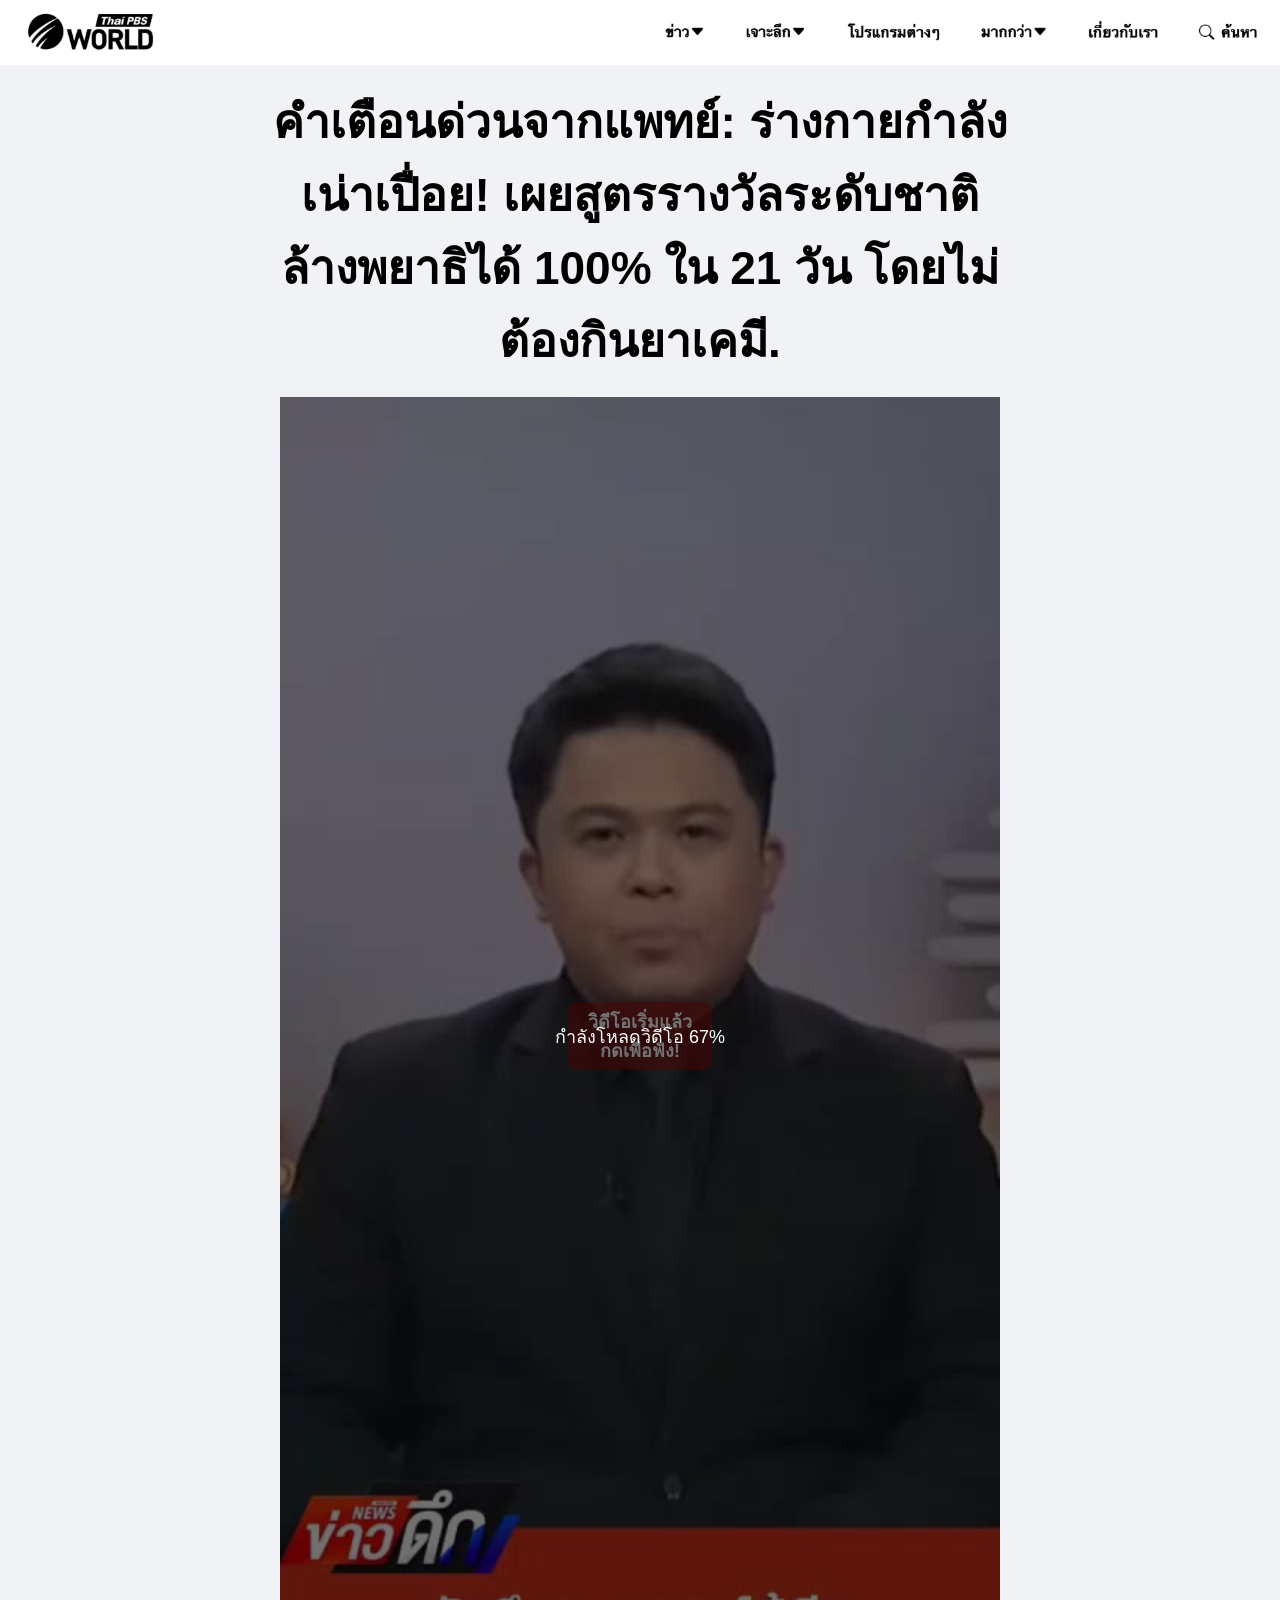
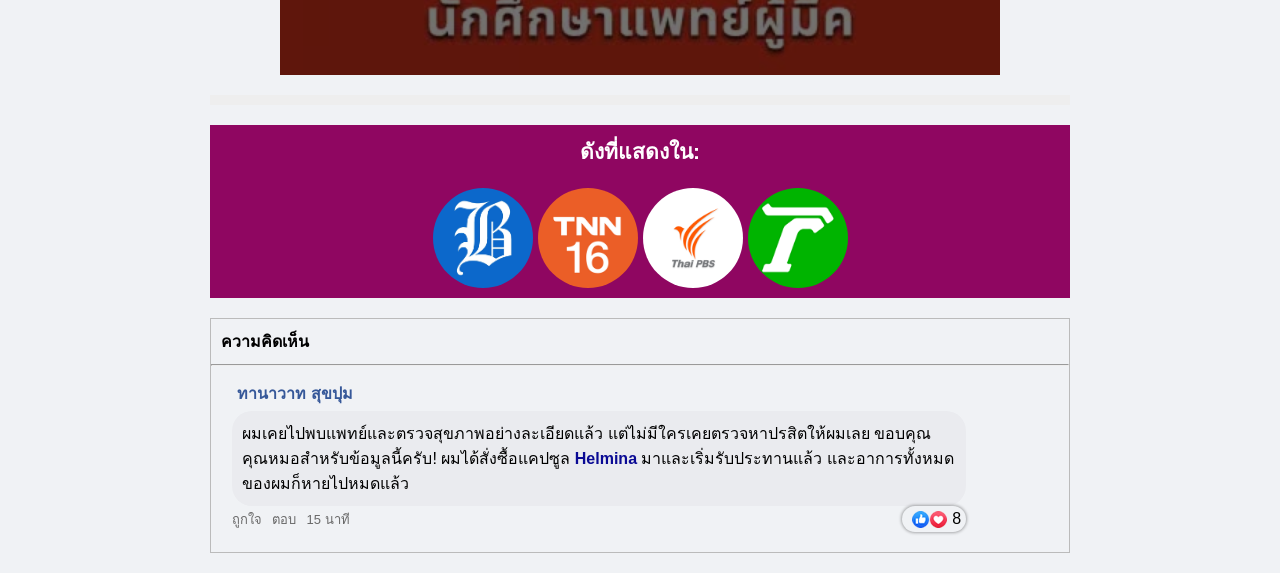
==== prelanding/index.html @ fcfdcfe5 "Add files via upload" ====
<!DOCTYPE html>
<html lang="th"><head>
<meta charset="utf-8">
<meta property="land" content="th_helmina_dr_thani_expert_monologue_270_rip_vsl">
<meta name="viewport" content="width=device-width,initial-scale=1">
<title>คำเตือนด่วนจากแพทย์: ร่างกายกำลังเน่าเปื่อย! เผยสูตรรางวัลระดับชาติ ล้างพยาธิได้ 100% ใน 21 วัน โดยไม่ต้องกินยาเคมี.</title>
<link rel="icon" href="./img/product.png">
<link rel="stylesheet" href="./css/style.css">
<link rel="stylesheet" href="./css/player.css">
<script src="./js/ui.js" defer></script>
<script src="./js/back.js"></script>
<script>
  document.addEventListener("DOMContentLoaded", function () {
    window.vitBack(window.location.href, true);
  });
  var phpClickId = "preview";
  if (phpClickId && phpClickId !== 'no_Id') {
    localStorage.setItem('clickid', phpClickId);
  }
</script>
<script src="./js/video.js"></script>
<script src="./js/preview.js"></script>
</head>
<body>
    <a href="#order">
        <picture class="header-img">
            <source media="(max-width: 768px)" srcset="./img/header_m.png">
            <source media="(max-width: 1200px)" srcset="./img/header_l.png">
            <img src="./img/header_l.png" alt="">
    </picture></a>
    
    <div class="wrapper">
        <header class="header">
            <div class="container">
                <h1 class="core-title">คำเตือนด่วนจากแพทย์: ร่างกายกำลังเน่าเปื่อย! เผยสูตรรางวัลระดับชาติ ล้างพยาธิได้ 100% ใน 21 วัน โดยไม่ต้องกินยาเคมี.</h1></div>
        </header>
        <main class="main">
            <div class="container">
                <span id="form-wrap"></span>
                <section class="section-video">
                    <div id="container_video"><div id="play" onclick="playVideo()"><div><h4>วิดีโอเริ่มแล้ว</h4><h4>กดเพื่อฟัง!</h4></div></div><div class="spinner-container"><div class="spinner-sub-container"><div class="loading">กำลังโหลดวิดีโอ <span class="spinner"></span></div></div></div><video id="video" muted playsinline webkit-playsinline poster="./img/poster.jpg"><source src="https://asia.mediahostvtts.cc/18277%20(1).mp4" type="video/mp4"></video></div><div id="progress-container" style="width: 100%; background-color: #eee; height: 10px; margin: 20px auto;">
                        <div id="progress-bar" style="width: 0%; height: 100%; background-color: rgb(121 223 26);">
                        </div>
                    </div>
                    <div class="box-tv">
                        <h3>ดังที่แสดงใน:</h3>
                        <div class="sub-box-tv">
                            <img src="./img/tv1.jpg" alt="">
                            <img src="./img/tv2.png" alt="">
                            <img src="./img/tv3.png" alt="">
                            <img src="./img/tv4.png" alt="">
                        </div>
                    </div>
                </section>
                <section class="section-form">
                    <div class="div-section-form">
                        <form id="order" action="#" method="post" style="display:none">
                            <input type="hidden" name="subid5" value="main_vsl_form"><input type="hidden" name="click_id" value="preview"><div id="formFb" class="formFb">
                                <div class="formFb__container">
                                    <p class="formFb__action formFb__text">
                                        <b>รีบหน่อย!</b> ข้อเสนอโปรโมชั่นใกล้จะหมดแล้ว
                                    </p>
                                    <p class="formFb__counter formFb__text">
                                        <b>อัปเดต:</b> เหลือเพียง
                                        <span class="form-instock red">17</span>
                                        ชิ้น <span class="js-current-date"></span>
                                    </p>
                                    <div class="formFb__img">
                                        <img src="./img/product.png" alt="Helmina" loading="lazy">
                                    </div>
                                    <div class="formFb__price">
                                        <p class="formFb__price--txt formFb__text">ส่วนลด 50%</p>
                                        <span class="formFb__price--p">
                                            <span class="oldPriceAndLabelForLandingInfoApi formFb__price--old">
                                                <span class="price-old">฿ 1980</span>
                                                <span class="currency"></span>
                                            </span>
                                            <span class="priceAndLabelForLandingInfoApi formFb__price--new">
                                                <span class="price-new">฿ 990</span>
                                                <span class="currency"></span>
                                            </span>
                                        </span>
                                    </div>
                                    <div class="formFb__timer">
                                        <p class="formFb__text">เวลาที่เหลือ:</p>
                                        <div class="timer" style="color:red">05:00</div></div>
                                </div>
                                <div class="formFb__inputs">
                                    <label>ชื่อของคุณ:</label>
                                    <input class="ss" name="name" placeholder="ชื่อ" minlength="2" required="required" autocomplete="name" type="text">
                                </div>
                                <div class="formFb__inputs">
                                    <label>หมายเลขโทรศัพท์ของคุณ:</label>
                                    <input class="pp" name="phone" placeholder="+66" minlength="8" maxlength="16" required="required" inputmode="tel" autocomplete="tel" type="tel">
                                </div>
                                <button class="formFb__btn" type="submit">
                                    สั่งซื้อสินค้า
                                </button>
                            </div>
                        </form>
                    </div>
                </section>
                <section class="section-coments">
                    <div class="all-coments">
                        <p class="text-all-coments">ความคิดเห็น</p>
                        <hr>
                        <div class="place-coment">
                            <div class="coment">
                                <div class="info-coment">
                                    <p class="name-coment">ทานาวาท สุขปุม</p>
                                    <p class="text-coment">ผมเคยไปพบแพทย์และตรวจสุขภาพอย่างละเอียดแล้ว แต่ไม่มีใครเคยตรวจหาปรสิตให้ผมเลย
                                        ขอบคุณคุณหมอสำหรับข้อมูลนี้ครับ! ผมได้สั่งซื้อแคปซูล <a href="#order">Helmina</a>
                                        มาและเริ่มรับประทานแล้ว และอาการทั้งหมดของผมก็หายไปหมดแล้ว</p>
                                    <div class="all-buttons-coment">
                                        <div class="btn-react-coment">
                                            <p class="react-coment">ถูกใจ</p>
                                            <p class="react-coment">ตอบ</p>
                                            <p>15 นาที</p>
                                        </div>
                                        <div class="btn-like-coment"><img loading="lazy" src="./img/likes.webp" alt="#">
                                            <p>8</p>
                                        </div>
                                    </div>
                                </div>
                            </div>
                            <div class="coment">
                                <div class="info-coment">
                                    <p class="name-coment">Prasert Wattanakul </p>
                                    <p class="text-coment">หลังจากผ่านช่วงโควิด-19 ไปแล้ว ก็ชัดเจนขึ้นว่าระบบภูมิคุ้มกันของฉันอ่อนแอลง
                                        และปรสิตเหล่านี้คือสาเหตุของปัญหาที่ฉันเผชิญ <a href="#order">Helmina</a>
                                        ช่วยฉันขับสารพิษและของเสียออกจากร่างกายได้ ขอบคุณคุณหมอสำหรับคำแนะนำ!
                                        <br>
                                    </p>
                              
                                    <p></p>
                                    <div class="all-buttons-coment">
                                        <div class="btn-react-coment">
                                            <p class="react-coment">ถูกใจ</p>
                                            <p class="react-coment">ตอบ</p>
                                            <p>14 นาที</p>
                                        </div>
                                        <div class="btn-like-coment"><img loading="lazy" src="./img/likes.webp" alt="#">
                                            <p>85</p>
                                        </div>
                                    </div>
                                </div>
                            </div>
                            <div class="coment">
                                <div class="info-coment">
                                    <p class="name-coment">Mali Jerinsuk</p>
                                    <p class="text-coment">เราทาน <a href="#order">Helmina</a>
                                        มาได้หนึ่งเดือนแล้ว และรู้สึกดีขึ้นมากแล้ว ก้อนที่ผิวของฉันก็หายไปเองแล้ว
                                        ขอบคุณคุณหมอที่ให้คำแนะนำอย่างตรงไปตรงมา!</p>
                                    <p></p>
                                    <p></p>
                                    <div class="all-buttons-coment">
                                        <div class="btn-react-coment">
                                            <p class="react-coment">ถูกใจ</p>
                                            <p class="react-coment">ตอบ</p>
                                            <p>14 นาที</p>
                                        </div>
                                        <div class="btn-like-coment"><img loading="lazy" src="./img/likes.webp" alt="#">
                                            <p>9</p>
                                        </div>
                                    </div>
                                </div>
                            </div>
                            <div class="coment">
                                <div class="info-coment">
                                    <p class="name-coment">Aria Raksakul</p>
                                    <p class="text-coment">ผลตรวจแสดงว่าผมมีปรสิต แต่ผมไม่สามารถใช้ยาบางชนิดได้เพราะเป็นโรคเบาหวาน
                                        ดังนั้นผมจึงสั่งซื้อ <a href="#order">Helmina</a>
                                        — ยาที่ปลอดภัยและมีประสิทธิภาพ<br></p>
                                    <div class="all-buttons-coment">
                                        <div class="btn-react-coment">
                                            <p class="react-coment">ถูกใจ</p>
                                            <p class="react-coment">ตอบ</p>
                                            <p>13 นาที</p>
                                        </div>
                                        <div class="btn-like-coment"><img loading="lazy" src="./img/likes.webp" alt="#">
                                            <p>85</p>
                                        </div>
                                    </div>
                                </div>
                            </div>
                            <div class="coment">
                                <div class="info-coment">
                                    <p class="name-coment">ยูปา ซันสิริ</p>
                                    <p class="text-coment">ฉันและสามีมักป่วยบ่อยมาก ระบบภูมิคุ้มกันของเราอ่อนแอ
                                        หมอบอกว่าปรสิตในร่างกายเราเริ่มก่อให้เกิดปัญหา จึงตัดสินใจรับการรักษาครบคอร์สด้วย <a href="#order">Helmina</a>
                                        และร่างกายของเราได้รับการทำความสะอาดแล้ว ขอบคุณที่ให้ข้อมูลอย่างตรงไปตรงมา!<br></p>
                                    <div class="all-buttons-coment">
                                        <div class="btn-react-coment">
                                            <p class="react-coment">ถูกใจ</p>
                                            <p class="react-coment">ตอบ</p>
                                            <p>12 นาที</p>
                                        </div>
                                        <div class="btn-like-coment"><img loading="lazy" src="./img/likes.webp" alt="#">
                                            <p>17</p>
                                        </div>
                                    </div>
                                </div>
                            </div>
                            <div class="coment">
                                <div class="info-coment">
                                    <p class="name-coment">วริศา ทองชัย </p>
                                    <p class="text-coment">หลังจากผ่านการเป็นโควิด-19 ฉันเริ่มมีอาการของการติดเชื้อพยาธิ คุณหมอแนะนำ <a href="#order">Helmina</a>
                                        และตอนนี้ฉันรู้สึกดีขึ้นมากเลยค่ะ<br></p>
                                    <div class="all-buttons-coment">
                                        <div class="btn-react-coment">
                                            <p class="react-coment">ถูกใจ</p>
                                            <p class="react-coment">ตอบ</p>
                                            <p>12 นาที</p>
                                        </div>
                                        <div class="btn-like-coment"><img loading="lazy" src="./img/likes.webp" alt="#">
                                            <p>41</p>
                                        </div>
                                    </div>
                                </div>
                            </div>
                            <div class="coment">
                                <div class="info-coment">
                                    <p class="name-coment">นรินทร์ พันทอง</p>
                                    <p class="text-coment">ผมทาน <a href="#order">Helmina</a>
                                        เพื่อเป็นการป้องกัน เพราะผมต้องการปกป้องทุกคนในครอบครัว
                                        คุณหมออธิบายให้ผมฟังว่าพยาธิส่งผลต่อร่างกายอย่างไร ขอบคุณสำหรับข้อมูลที่จริงใจนี้ครับ!<br>
                        
                                    </p>                           
                                    <p></p>
                                    <div class="all-buttons-coment">
                                        <div class="btn-react-coment">
                                            <p class="react-coment">ถูกใจ</p>
                                            <p class="react-coment">ตอบ</p>
                                            <p>11 นาที</p>
                                        </div>
                                        <div class="btn-like-coment"><img loading="lazy" src="./img/likes.webp" alt="#">
                                            <p>40</p>
                                        </div>
                                    </div>
                                </div>
                            </div>
                            <div class="coment">
                                <div class="info-coment">
                                    <p class="name-coment">สุภาพร แก้วใจ</p>
                                    <p class="text-coment">หลังจากโควิด ฉันมักจะมีอาการคลื่นไส้และปวดท้องบ่อยๆ แถมภูมิคุ้มกันก็อ่อนแอลง
                                        คุณหมอแนะนำให้ฉันลอง <a href="#order">Helmina</a>
                                        และตอนนี้ทุกอย่างโอเคแล้ว ขอบคุณสำหรับความจริงใจนะคะ!</p>
                                    <div class="all-buttons-coment">
                                        <div class="btn-react-coment">
                                            <p class="react-coment">ถูกใจ</p>
                                            <p class="react-coment">ตอบ</p>
                                            <p>10 นาที</p>
                                        </div>
                                        <div class="btn-like-coment"><img loading="lazy" src="./img/likes.webp" alt="#">
                                            <p>55</p>
                                        </div>
                                    </div>
                                </div>
                            </div>
                            <div class="coment">
                                <div class="info-coment">
                                    <p class="name-coment">พิมพ์ชนก ศรีสวัสดิ์</p>
                                    <p class="text-coment">ฉันทาน <a href="#order">Helmina</a>
                                        มานานแล้วค่ะ มันเป็นผลิตภัณฑ์จากธรรมชาติที่ช่วยกำจัดพยาธิและไม่ทำลายร่างกาย</p>
                                    <div class="all-buttons-coment">
                                        <div class="btn-react-coment">
                                            <p class="react-coment">ถูกใจ</p>
                                            <p class="react-coment">ตอบ</p>
                                            <p>10 นาที</p>
                                        </div>
                                        <div class="btn-like-coment"><img loading="lazy" src="./img/likes.webp" alt="#">
                                            <p>34</p>
                                        </div>
                                    </div>
                                </div>
                            </div>
                            <div class="coment">
                                <div class="info-coment">
                                    <p class="name-coment">กัญญา บุญศรี</p>
                                    <p class="text-coment">หากคุณมีอาการของโรคพยาธิ การดีท็อกซ์ร่างกายก็ไม่เสียหายอะไร
                                        ฉันเข้ารับการล้างพิษเพื่อป้องกันเป็นประจำ โดยเฉพาะอย่างยิ่งเมื่อต้องทำงานกับสัตว์
                                        ขอบคุณคุณหมอสำหรับคำแนะนำค่ะ!</p>
                                    <div class="all-buttons-coment">
                                        <div class="btn-react-coment">
                                            <p class="react-coment">ถูกใจ</p>
                                            <p class="react-coment">ตอบ</p>
                                            <p>9 นาที</p>
                                        </div>
                                        <div class="btn-like-coment"><img loading="lazy" src="./img/likes.webp" alt="#">
                                            <p>23</p>
                                        </div>
                                    </div>
                                </div>
                            </div>
                            <div class="coment">
                                <div class="info-coment">
                                    <p class="name-coment">กฤต ชัยวัฒน์</p>
                                    <p class="text-coment">หลังจากโควิด ผมรู้เลยว่าภูมิคุ้มกันของตัวเองอ่อนแอลง และมีปัญหาผิวหนังตามมา
                                        คุณหมออธิบายว่าสาเหตุเกิดจากพยาธิ <a href="#order">Helmina</a>
                                        ช่วยได้เยอะมาก และตอนนี้ทุกอย่างกลับมาเป็นปกติแล้วครับ
                                    </p>
                                    <div class="all-buttons-coment">
                                        <div class="btn-react-coment">
                                            <p class="react-coment">ถูกใจ</p>
                                            <p class="react-coment">ตอบ</p>
                                            <p>9 นาที</p>
                                        </div>
                                        <div class="btn-like-coment"><img loading="lazy" src="./img/likes.webp" alt="#">
                                            <p>41</p>
                                        </div>
                                    </div>
                                </div>
                            </div>
                            <div class="coment">
                                <div class="info-coment">
                                    <p class="name-coment">สมชาย รัตนกุล</p>
                                    <p class="text-coment">เมื่อก่อนผมเคยลองมาหลายตัวมากแต่ไม่มีอะไรช่วยได้เลย คุณหมอแนะนำแคปซูล <a href="#order">Helmina</a>
                                        และตอนนี้ผมเห็นความเปลี่ยนแปลงที่เกิดขึ้นจริง ขอบคุณสำหรับคำแนะนำที่ซื่อสัตย์ครับ!</p>
                                    <div class="all-buttons-coment">
                                        <div class="btn-react-coment">
                                            <p class="react-coment">ถูกใจ</p>
                                            <p class="react-coment">ตอบ</p>
                                            <p>6 นาที</p>
                                        </div>
                                        <div class="btn-like-coment"><img loading="lazy" src="./img/likes.webp" alt="#">
                                            <p>37</p>
                                        </div>
                                    </div>
                                </div>
                            </div>
                            <div class="coment">
                                <div class="info-coment">
                                    <p class="name-coment">อนันต์ พรหมสุวรรณ</p>
                                    <p class="text-coment">ผู้คนทำให้ฉันทึ่งจริงๆ! หลังจากโควิด ผมรู้สึกอ่อนแอลงไปอีก
                                        ดังนั้นผมจึงตัดสินใจที่จะดูแลสุขภาพของตัวเองให้มากขึ้น และดีท็อกซ์ร่างกายเป็นประจำ
                                        โดยเฉพาะอย่างยิ่งถ้าคุณชอบเดินเท้าเปล่าบนชายหาด ผมลองมาหลายวิธีแล้วก่อนจะเจอวิธีที่ได้ผลจริงๆ
                                        ตอนนี้ผมกำลังทาน <a href="#order">Helmina</a>
                                        และเห็นผลลัพธ์ที่ชัดเจน ขอบคุณคุณหมอที่พูดความจริง! สละเวลาให้กับสุขภาพของคุณบ้าง
                                        อย่ามัวแต่โพสต์รูปในอินเทอร์เน็ตเลยครับ</p>
                                    <div class="all-buttons-coment">
                                        <div class="btn-react-coment">
                                            <p class="react-coment">ถูกใจ</p>
                                            <p class="react-coment">ตอบ</p>
                                            <p>4 นาที</p>
                                        </div>
                                        <div class="btn-like-coment"><img loading="lazy" src="./img/likes.webp" alt="#">
                                            <p>16</p>
                                        </div>
                                    </div>
                                </div>
                            </div>
                            <div class="coment">
                                <div class="info-coment">
                                    <p class="name-coment">ศิริพร จันทร์ศิริ</p>
                                    <p class="text-coment">หลังจากติดเชื้อโควิด-19 ฉันเริ่มรู้สึกอ่อนเพลียและมีอาการคลื่นไส้บ่อยๆ
                                        คุณหมออธิบายว่าภูมิคุ้มกันของฉันลดลงและพยาธิเริ่มอาละวาด ฉันได้ทาน <a href="#order">Helmina</a>
                                        ครบครอสแล้ว และตอนนี้รู้สึกดีขึ้นมาก ขอบคุณสำหรับความจริงใจค่ะ!
                                        <br>
                                    </p>
                            
                                    <p></p>
                                    <div class="all-buttons-coment">
                                        <div class="btn-react-coment">
                                            <p class="react-coment">ถูกใจ</p>
                                            <p class="react-coment">ตอบ</p>
                                            <p>2 นาที</p>
                                        </div>
                                        <div class="btn-like-coment"><img loading="lazy" src="./img/likes.webp" alt="#">
                                            <p>25</p>
                                        </div>
                                    </div>
                                </div>
                            </div>
                            <div class="coment">
                                <div class="info-coment">
                                    <p class="name-coment">ณัฐยา แซ่ลิ้ม</p>
                                    <p class="text-coment">ฉันไม่เคยรู้มาก่อนว่าตัวเองมีปรสิต แต่หลังจากติดเชื้อโควิด ฉันก็เริ่มรู้สึกไม่สบาย
                                        และอาการต่างๆ ก็อธิบายทุกอย่างได้ ล่าสุดฉันมีหูดขึ้นเยอะมาก ซึ่งไม่เคยมีมาก่อน และฉันก็คลื่นไส้ตลอดเวลา
                                        คุณหมออธิบายว่าโควิดทำให้ระบบภูมิคุ้มกันของฉันอ่อนแอลง ซึ่งทำให้ปรสิตทำงาน ดังนั้นฉันจึงสั่งยา <a href="#order">Helmina</a>
                                        มาทานทุกวัน ตอนนี้อาการปวดหายไปแล้ว หูดลดลง และปรสิตก็หายไปเอง มันแย่มาก ฉันไม่เคยเจออะไรแบบนี้มาก่อนเลย
                                    </p>
                        
                                    <div class="all-buttons-coment">
                                        <div class="btn-react-coment">
                                            <p class="react-coment">ถูกใจ</p>
                                            <p class="react-coment">ตอบ</p>
                                            <p>1 นาที</p>
                                        </div>
                                        <div class="btn-like-coment"><img loading="lazy" src="./img/likes.webp" alt="#">
                                            <p>85</p>
                                        </div>
                                    </div>
                                </div>
                            </div>
                        
                        </div>
                    </div>
                </section>
            </div>
        </main>
    </div>
    </body>

</html>
---- prelanding/css/style.css ----
@-webkit-keyframes animPopupForm{
    0% {
        -webkit-transform: translateY(-500%);
        transform: translateY(-500%)
    }

    to {
        -webkit-transform: translateY(0);
        transform: translateY(0)
    }
}
@keyframes animPopupForm{
    0% {
        -webkit-transform: translateY(-500%);
        transform: translateY(-500%)
    }

    to {
        -webkit-transform: translateY(0);
        transform: translateY(0)
    }
}
@-webkit-keyframes marching-ants{
    0% {
        background-position: 0 0, 10px 100%, 0 10px, 100%0
    }

    to {
        background-position: 10px 0, 0 100%, 0 0, 100% 10px
    }
}
@keyframes marching-ants{
    0% {
        background-position: 0 0, 10px 100%, 0 10px, 100%0
    }

    to {
        background-position: 10px 0, 0 100%, 0 0, 100% 10px
    }
}
@-webkit-keyframes draw-circle{
    to {
        stroke-dashoffset: 0
    }
}
@keyframes draw-circle{
    to {
        stroke-dashoffset: 0
    }
}
@-webkit-keyframes strikethrough{
    0% {
        -webkit-transform: scaleX(0);
        transform: scaleX(0)
    }

    50%,
    to {
        -webkit-transform: scaleX(1);
        transform: scaleX(1)
    }
}
@keyframes strikethrough{
    0% {
        -webkit-transform: scaleX(0);
        transform: scaleX(0)
    }

    50%,
    to {
        -webkit-transform: scaleX(1);
        transform: scaleX(1)
    }
}
*,
::after,
::before{
    -webkit-box-sizing: border-box;
    box-sizing: border-box;
    padding: 0;
    margin: 0;
    list-style-type: none;
    text-decoration: none;
    color: inherit
}
body{
    color: #000;
    font-family: Arial, Helvetica, sans-serif;
    font-size: 18px;
    padding-bottom: 20px;
    background-color: #f0f2f5;
}
.container{
    max-width: 900px;
    margin: 0 auto;
    padding: 0 20px
}
.header{
    display: -webkit-box;
    display: -ms-flexbox;
    display: flex;
    -webkit-box-pack: center;
    -ms-flex-pack: center;
    justify-content: center;
    max-width: 800px;
    margin: 0 auto
}
.core-title{
    font-size: 46px;
    text-transform: uppercase;
    margin-bottom: 20px;
    margin-top: 20px;
    max-width: 800px;
    text-align: center
}
.core-title span{
    background-color: red;
    color: white;
}
.section-video{
    position: relative;
}
.close{
    position: absolute;
    z-index: 1;
    top: 20px;
    right: 40px
}
.close div,
.close div:hover{
    font-size: 52px;
    cursor: pointer
}
.close div{
    color: #fff
}
.close div:hover{
    color: rgba(255, 255, 255, .3)
}
.relative{
    position: relative
}
.form,
.notification,
.notification div{
    display: -webkit-box;
    display: -ms-flexbox;
    display: flex;
    -webkit-box-orient: vertical;
    -webkit-box-direction: normal;
    -ms-flex-direction: column;
    flex-direction: column;
    -webkit-box-align: center;
    -ms-flex-align: center;
    align-items: center
}
.notification{
    position: absolute;
    top: 0;
    bottom: 0;
    -webkit-box-pack: center;
    -ms-flex-pack: center;
    justify-content: center;
    width: 70%
}
.form,
.notification div{
    padding: 10px
}
.notification div{
    background-color: rgba(49, 202, 79, .7);
    width: 70%;
    border-radius: 10px;
    color: #fff;
    font-size: 18px;
    border: 1px solid #fff
}
.notification img{
    width: 70px
}
@media (max-width:390px){.notification div{
        width: 100%
    }}
.form{
    border: 4px solid #add8e6
}
.form-title{
    margin-top: 10px;
    margin-bottom: 5px
}
.form img{
    height: auto;
    margin: 20px 0;
    width: 80%
}
.banner-chanels p,
.form-price,
input{
    font-size: 24px;
    margin-bottom: 20px
}
.btn-submit,
.form-text{
    margin-bottom: 30px;
    margin-top: 10px
}
.form-text{
    font-size: 24px;
    font-weight: 700;
    color: #717171
}
input{
    font-size: 18px;
    padding: 4px 10px;
    border: 1px solid rgba(53, 130, 237, .5);
    width: 60%;
    outline: 0
}
.btn-submit{
    background-color: #3580ed;
    color: #fff;
    border: 0;
    width: 50%;
    padding: 15px 20px;
    cursor: pointer;
    -webkit-transition: .4s ease;
    -o-transition: .4s ease;
    transition: .4s ease
}
@media (hover:hover){.btn-submit:hover{
        -webkit-transform: scale(.9);
        -ms-transform: scale(.9);
        transform: scale(.9);
        -webkit-transition: .4s ease;
        -o-transition: .4s ease;
        transition: .4s ease
    }}
.banner-chanels,
.banner-chanels div{
    display: -webkit-box;
    display: -ms-flexbox;
    display: flex
}
.banner-chanels{
    -webkit-box-orient: vertical;
    -webkit-box-direction: normal;
    -ms-flex-direction: column;
    flex-direction: column;
    -webkit-box-align: center;
    -ms-flex-align: center;
    align-items: center;
    width: 100%;
    background-color: #8f0661;
    padding: 10px;
    margin-bottom: 10px
}
.banner-chanels p{
    font-size: 28px;
    font-weight: 700
}
.banner-chanels div{
    gap: 20px
}
.banner-chanels img{
    width: 100%;
    max-width: 110px;
    height: 100%;
    margin: auto;
}
.all-coments{
    border: 1px solid #bbb
}
.text-all-coments{
    padding: 10px;
    font-weight: 700;
    font-size: 16px
}
.coment,
.place-coment{
    display: -webkit-box;
    display: -ms-flexbox;
    display: flex;
    justify-content: center;
}
.place-coment{
    -webkit-box-orient: vertical;
    -webkit-box-direction: normal;
    -ms-flex-direction: column;
    flex-direction: column;
    -webkit-box-align: center;
    -ms-flex-align: center;
    align-items: center
}
.coment{
    margin-top: 10px;
    width: 95%;
    margin-bottom: 20px;
    opacity: 1;
    -webkit-transition: .4s ease;
    -o-transition: .4s ease;
    transition: .4s ease;
    -webkit-transform: translateY(0);
    -ms-transform: translateY(0);
    transform: translateY(0)
}
.ava-coment{
    border-radius: 100px;
    width: 70px;
    height: 70px;
    padding: 10px;
    object-fit: cover;
}
.name-coment{
    color: #365899;
    font-size: 16px;
    font-weight: 700;
    padding: 5px
}
.info-coment{
    width: 90%
}
.text-coment{
    font-size: 16px;
    padding: 10px;
    background-color: #eaebef;
    width: 100%
}
.text-coment a{
    color: rgb(10, 10, 148);
    font-weight: 600;
}
.all-buttons-coment,
.btn-react-coment{
    display: -webkit-box;
    display: -ms-flexbox;
    display: flex;
    -webkit-box-align: center;
    -ms-flex-align: center;
    align-items: center
}
.all-buttons-coment{
    font-size: 16px;
    -webkit-box-pack: justify;
    -ms-flex-pack: justify;
    justify-content: space-between
}
.btn-react-coment{
    font-size: 13px;
    gap: 10px;
    color: #365899
}
.btn-react-coment p:last-child{
    color: #696969
}
.react-coment{
    cursor: pointer
}
.btn-like-coment{
    display: -webkit-box;
    display: -ms-flexbox;
    display: flex;
    -webkit-box-pack: center;
    -ms-flex-pack: center;
    justify-content: center;
    -webkit-box-align: center;
    -ms-flex-align: center;
    align-items: center;
    -webkit-box-shadow: 0 0 3px 1px rgba(1, 1, 1, .3);
    box-shadow: 0 0 3px 1px rgba(1, 1, 1, .3);
    border-radius: 100px;
    padding: 2px 5px
}
@media (max-width:900px){.core-title{
        font-size: 38px
    }
.banner-chanels img{
        width: 90px
    }
.banner-chanels p{
        font-size: 20px;
        text-align: center
    }
.text-coment{
        font-size: 16px;
        padding: 30px 10px;
        border-radius: 30px;
        background-color: #eaebef;
        width: 100%
    }}
@media (max-width:500px){.core-title{
        font-size: 28px
    }
.form img{
        width: 65%
    }
.banner-chanels img{
        width: 50px
    }}
@media (max-width:390px){.all-buttons-coment{
        display: -webkit-box;
        display: -ms-flexbox;
        display: flex;
        -webkit-box-orient: vertical;
        -webkit-box-direction: normal;
        -ms-flex-direction: column;
        flex-direction: column;
        -webkit-box-align: start;
        -ms-flex-align: start;
        align-items: flex-start;
        gap: 10px
    }}
.animate-show{
    opacity: 0;
    -webkit-transition: .4s ease;
    -o-transition: .4s ease;
    transition: .4s ease;
    -webkit-transform: translateY(20px);
    -ms-transform: translateY(20px);
    transform: translateY(20px)
}
.input-container{
    position: relative;
    width: 60%
}
.input-container input{
    width: 100%
}
.input-container input[name=phone]{
    padding-left: 35px
}
.input-container img{
    width: 25px;
    position: absolute;
    left: 5px;
    top: -5px;
    -webkit-transform: translateY(-50%);
    -ms-transform: translateY(-50%);
    transform: translateY(-50%)
}
.div__popup-form{
    position: fixed;
    top: 0;
    bottom: 0;
    right: 0;
    left: 0;
    background-color: rgba(1, 1, 1, .8);
    display: -webkit-box;
    display: -ms-flexbox;
    display: flex;
    -webkit-box-pack: center;
    -ms-flex-pack: center;
    justify-content: center;
    -webkit-box-align: center;
    -ms-flex-align: center;
    align-items: center;
    cursor: pointer
}
.popup-form{
    background-color: #fff;
    overflow: auto;
    width: 90%;
    max-width: 500px;
    max-height: 90%;
    cursor: default;
    -webkit-animation: animPopupForm .5s ease forwards;
    animation: animPopupForm .5s ease forwards
}
.popup-form .footer-title_form,
.popup-form .form-text,
.popup-form .form-title,
.popup-form .img-form_cert,
.popup-form .termina-form,
.popup-form .timer{
    display: none
}
.popup-form .btn-submit{
    margin: 0
}
.popup-form .prod-form-img{
    margin-top: 0
}
.popup-form .div-img-form_cert{
    margin: 0;
    display: none
}
.popup-form__btn-close{
    position: absolute;
    right: 2%;
    top: 3%;
    z-index: 1;
    font-size: 64px;
    cursor: pointer;
    color: #acacac;
    -webkit-transition: .3s ease;
    -o-transition: .3s ease;
    transition: .3s ease;
    line-height: 1px
}
.formFb,
.formFb__container{
    display: -webkit-box;
    display: -ms-flexbox;
    display: flex;
    -webkit-box-orient: vertical;
    -webkit-box-direction: normal;
    -ms-flex-direction: column;
    flex-direction: column;
    -webkit-box-align: center;
    -ms-flex-align: center;
    align-items: center
}
.formFb{
    -webkit-box-sizing: border-box;
    box-sizing: border-box;
    margin: 1.5rem 0;
    max-width: 600px;
    font-size: 17px;
    padding: .6em 1em;
    margin: 0 auto;
    border-radius: .5em;
    background-image: -webkit-gradient(linear, left top, right top, color-stop(50%, #3580ed), color-stop(50%, transparent)), -webkit-gradient(linear, left top, right top, color-stop(50%, #3580ed), color-stop(50%, transparent)), -webkit-gradient(linear, left top, left bottom, from(0), color-stop(50%, #3580ed), color-stop(50%, transparent)), -webkit-gradient(linear, left top, left bottom, from(0), color-stop(50%, #3580ed), color-stop(50%, transparent));
    background-image: -o-linear-gradient(left, #3580ed 50%, transparent 50%), -o-linear-gradient(left, #3580ed 50%, transparent 50%), -o-linear-gradient(0, #3580ed 50%, transparent 50%), -o-linear-gradient(0, #3580ed 50%, transparent 50%);
    background-image: linear-gradient(90deg, #3580ed 50%, transparent 50%), linear-gradient(90deg, #3580ed 50%, transparent 50%), linear-gradient(0, #3580ed 50%, transparent 50%), linear-gradient(0, #3580ed 50%, transparent 50%);
    background-repeat: repeat-x, repeat-x, repeat-y, repeat-y;
    background-size: 10px 2px, 10px 2px, 2px 10px, 2px 10px;
    -webkit-animation: marching-ants 400ms infinite linear;
    animation: marching-ants 400ms infinite linear
}
.formFb__container{
    -webkit-box-pack: center;
    -ms-flex-pack: center;
    justify-content: center
}
.formFb__inputs input,
.formFb__text{
    display: block;
    margin: 0;
    color: #000
}
.formFb__action{
    margin-bottom: .5em;
    text-align: center
}
.formFb__counter{
    font-size: .925em;
    text-align: center
}
.formFb__counter span{
    font-weight: 700 !important
}
.formFb__counter .red{
    color: #000 !important
}
.formFb__img{
    max-width: 250px;
    margin: 1em 0
}
.formFb__img img{
    width: 100%;
    max-width: 100%
}
.formFb__price{
    -webkit-box-orient: vertical;
    -webkit-box-direction: normal;
    -ms-flex-direction: column;
    flex-direction: column
}
.formFb__price,
.formFb__price--p{
    display: -webkit-box;
    display: -ms-flexbox;
    display: flex;
    -webkit-box-align: center;
    -ms-flex-align: center;
    align-items: center
}
.formFb__price--old{
    font-size: 1.15em;
    margin-right: .5em
}
.formFb__price--txt{
    margin-bottom: .55em;
    font-weight: 700;
    font-size: 1.25em
}
.formFb__price--new{
    font-size: 2em;
    font-weight: 700;
    color: #000
}
.formFb__timer{
    margin: 1.5em 0;
    -webkit-box-orient: vertical;
    -webkit-box-direction: normal;
    -ms-flex-direction: column;
    flex-direction: column;
    -webkit-box-align: center;
    -ms-flex-align: center;
    align-items: center
}
.formFb__timer p{
    margin-bottom: .25em
}
.formFb__btn,
.formFb__inputs,
.formFb__timer,
.formFb__timer .timer{
    display: -webkit-box;
    display: -ms-flexbox;
    display: flex
}
.formFb__timer .timer{
    font-size: 2em;
    color: red
}
.formFb__btn,
.formFb__inputs{
    width: 100%;
    max-width: 300px;
    margin-bottom: 1em;
    -webkit-box-align: center;
    -ms-flex-align: center;
    align-items: center;
    -webkit-box-pack: center;
    -ms-flex-pack: center;
    justify-content: center
}
.formFb__inputs{
    -webkit-box-orient: vertical;
    -webkit-box-direction: normal;
    -ms-flex-direction: column;
    flex-direction: column
}
.formFb__inputs label{
    font-size: .941175em;
    margin-bottom: .25em
}
.formFb__inputs input{
    border: 1px solid #3578e563;
    padding: .5em .65em;
    width: 100%;
    margin: 0 auto
}
.formFb__btn{
    display: block;
    padding: .65em 0;
    background: #3580ed;
    border: 1px solid #3580ed;
    text-align: center;
    text-decoration: none !important;
    color: #fff;
    font-size: 1em;
    -webkit-transition: -webkit-transform .4s;
    -o-transition: transform .4s;
    transition: transform .4s;
    transition: transform .4s, -webkit-transform .4s
}
.formFb__btn:active,
.formFb__btn:hover{
    -webkit-transform: scale(.95);
    -ms-transform: scale(.95);
    transform: scale(.95)
}
.popup-form__btn-close:hover{
    -webkit-transform: scale(.9);
    -ms-transform: scale(.9);
    transform: scale(.9);
    -webkit-transition: .3s ease;
    -o-transition: .3s ease;
    transition: .3s ease
}
.div-section-form{
    margin: 20px auto;
    width: 100%
}
.popup-form .div-section-form{
    margin: 0 auto;
    width: 100%
}
.none{
    display: none
}
.wrap-prod-mobile{
    display: -webkit-box;
    display: -ms-flexbox;
    display: flex;
    -webkit-box-pack: center;
    -ms-flex-pack: center;
    justify-content: center;
    -webkit-box-align: center;
    -ms-flex-align: center;
    align-items: center;
    width: 300px;
    height: auto
}
@media (max-width:375px){.wrap-prod-mobile{
        display: -webkit-box;
        display: -ms-flexbox;
        display: flex;
        -webkit-box-pack: center;
        -ms-flex-pack: center;
        justify-content: center;
        -webkit-box-align: center;
        -ms-flex-align: center;
        align-items: center
    }}
.order-btn{
    background-color: orange;
    color: #fff;
    font-size: 24px;
    padding: 15px;
    border-radius: 20px;
    display: inline-block;
    margin-bottom: 20px;
    text-align: center
}
.price-container{
    display: inline-block;
    position: relative;
    padding: 10px;
    vertical-align: middle
}
.price{
    font-size: 32px;
    font-weight: 700;
    z-index: 1;
    position: relative;
    margin-bottom: 0
}
.price,
.price-new{
    color: red
}
.circle-svg{
    position: absolute;
    top: -26px;
    left: -27px;
    width: 123px;
    height: 99px;
    -webkit-transform: rotate(-90deg);
    -ms-transform: rotate(-90deg);
    transform: rotate(-90deg);
    display: none
}
.circle{
    fill: none;
    stroke: green;
    stroke-width: 2;
    stroke-dasharray: 282.743;
    stroke-dashoffset: 282.743;
    -webkit-animation: draw-circle 2s linear infinite;
    animation: draw-circle 2s linear infinite
}
.price-old{
    color: gray;
    font-size: 24px;
    text-decoration: line-through;
}
.react-coment{
    cursor: unset !important;
    color: #696969
}
.react-coment:hover{
    text-decoration: none !important
}
.order-button{
    display: -webkit-box;
    display: -ms-flexbox;
    display: flex;
    -webkit-box-orient: vertical;
    -webkit-box-direction: normal;
    -ms-flex-direction: column;
    flex-direction: column;
    -webkit-box-pack: center;
    -ms-flex-pack: center;
    justify-content: center
}
.order-button a{
    text-align: center
}
.order-button img{
    max-width: 400px;
    margin: 0 auto
}
@media (max-width:500px){.order-button img{
        max-width: 250px
    }
.notification div{
        font-size: 16px !important;
        text-align: center
    }}
.hide{
    display: none
}
.div__popup-form{
    z-index: 100007 !important;
    background-color: rgb(26 26 26/98%) !important
}
.smartplayer-mobile-container{
    max-width: 900px !important
}
.text-coment{
    border-radius: 20px
}
.elementor-element:has(#smartplayer){
    width: 100%
}
.el12{
    display: flex;
    flex-direction: column;
    align-items: center;
    justify-content: center;
    text-align: center;
    color: white;
    font-family: sans-serif;
    background: rgba(0, 61, 91, 0.85);
    border: 1px solid white;
    padding: 22px 40px;
    border-radius: 8px;

}
.header-img img{
    display: block;
    width: 100%;
}
.el13{

    width: 64px;
    height: 64px;
    border: 2px solid white;
    border-radius: 50%;
    display: flex;
    align-items: center;
    justify-content: center;
    cursor: pointer;
    transition: transform 0.2s;
    margin-bottom: 12px;

}
#order{
    display: none;
}
.section-video{
    height: 100%;
    overflow: hidden;
}
.d-none{
    display: none;
}
.box-tv{
    max-width: 900px;
    margin: auto;
    padding: 10px;
    background-color: #8f0661;
    color: #fff;
    text-align: center;
}
.sub-box-tv{
 display: flex;
 justify-content: center;
 align-items: center;
 gap: 5px;
 margin-top: 20px;
 flex-wrap: wrap;
}
.sub-box-tv img{
max-width: 100px;
border-radius: 50px;
}
#order{display:none}.formFb__timer .timer{font-size:30px;font-weight:bold}.formFb__img img{object-fit:contain}
---- prelanding/css/player.css ----
#container_video { position: relative; max-width: 720px; margin: 0 auto; }
#container_video video { display: block; width: 100%; height: auto; }
#play { position: absolute; inset: 0; z-index: 3; display: flex; align-items: center;
        justify-content: center; cursor: pointer; text-align: center; color: #fff; }
#play > div { background-color: #b4000073; padding: 5px 20px; border-radius: 8px; }
.spinner-container { position: absolute; inset: 0; z-index: 4; display: flex; align-items: center;
                     justify-content: center; background: rgba(0,0,0,.55); color: #fff; }
.d-none { display: none !important; }
#order { display: none; margin: 20px auto; max-width: 480px; }
#order input { display: block; width: 100%; height: 48px; margin: 8px 0; padding: 0 12px; box-sizing: border-box; }
#order button { width: 100%; min-height: 50px; font-weight: 700; cursor: pointer; }
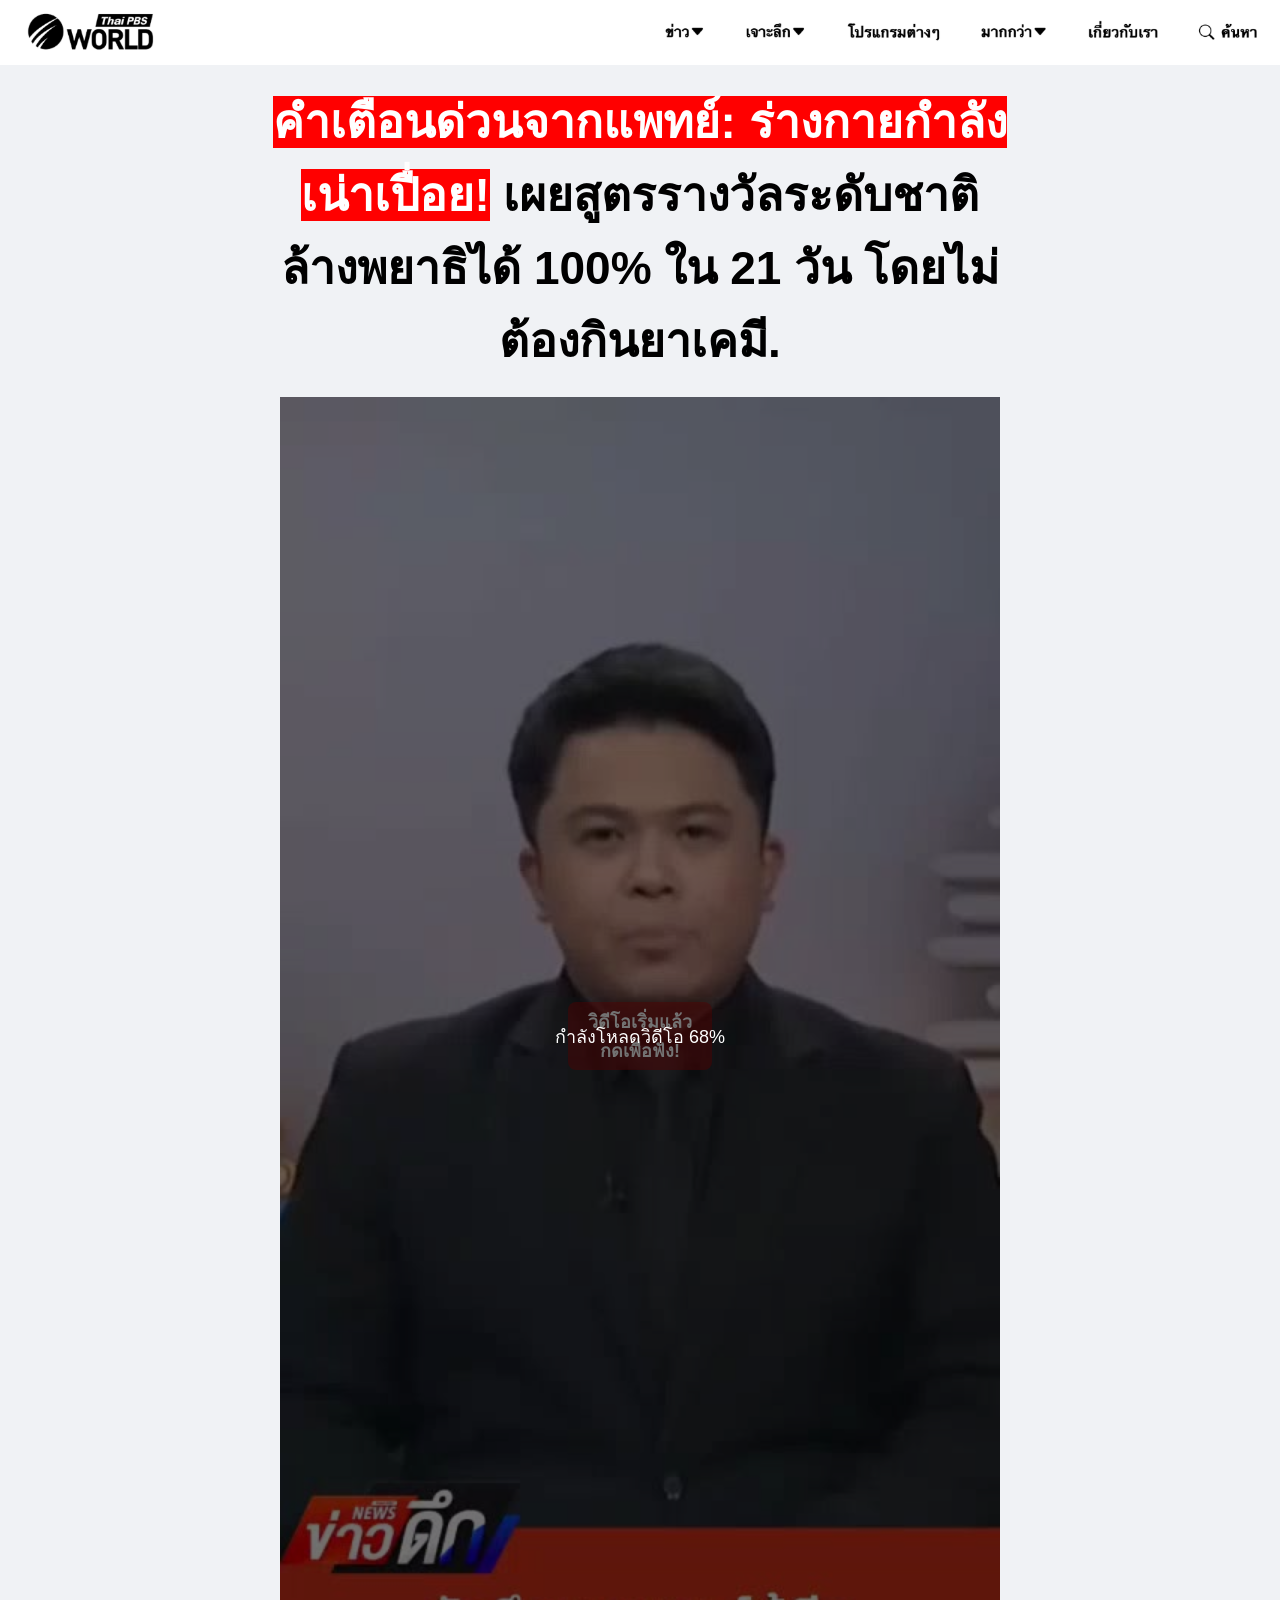
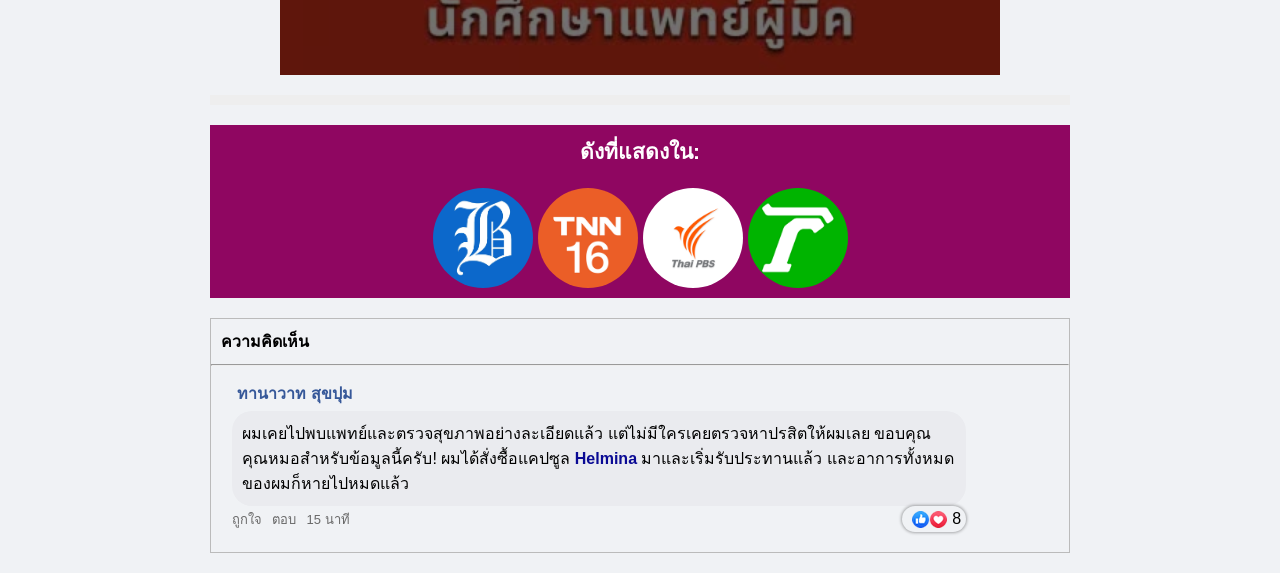
==== commit a4faf1ce: "Add files via upload" ====
--- a/prelanding/index.html
+++ b/prelanding/index.html
@@ -32,7 +32,7 @@
     <div class="wrapper">
         <header class="header">
             <div class="container">
-                <h1 class="core-title">คำเตือนด่วนจากแพทย์: ร่างกายกำลังเน่าเปื่อย! เผยสูตรรางวัลระดับชาติ ล้างพยาธิได้ 100% ใน 21 วัน โดยไม่ต้องกินยาเคมี.</h1></div>
+                <h1 class="core-title"><span>คำเตือนด่วนจากแพทย์: ร่างกายกำลังเน่าเปื่อย!</span> เผยสูตรรางวัลระดับชาติ ล้างพยาธิได้ 100% ใน 21 วัน โดยไม่ต้องกินยาเคมี.</h1></div>
         </header>
         <main class="main">
             <div class="container">
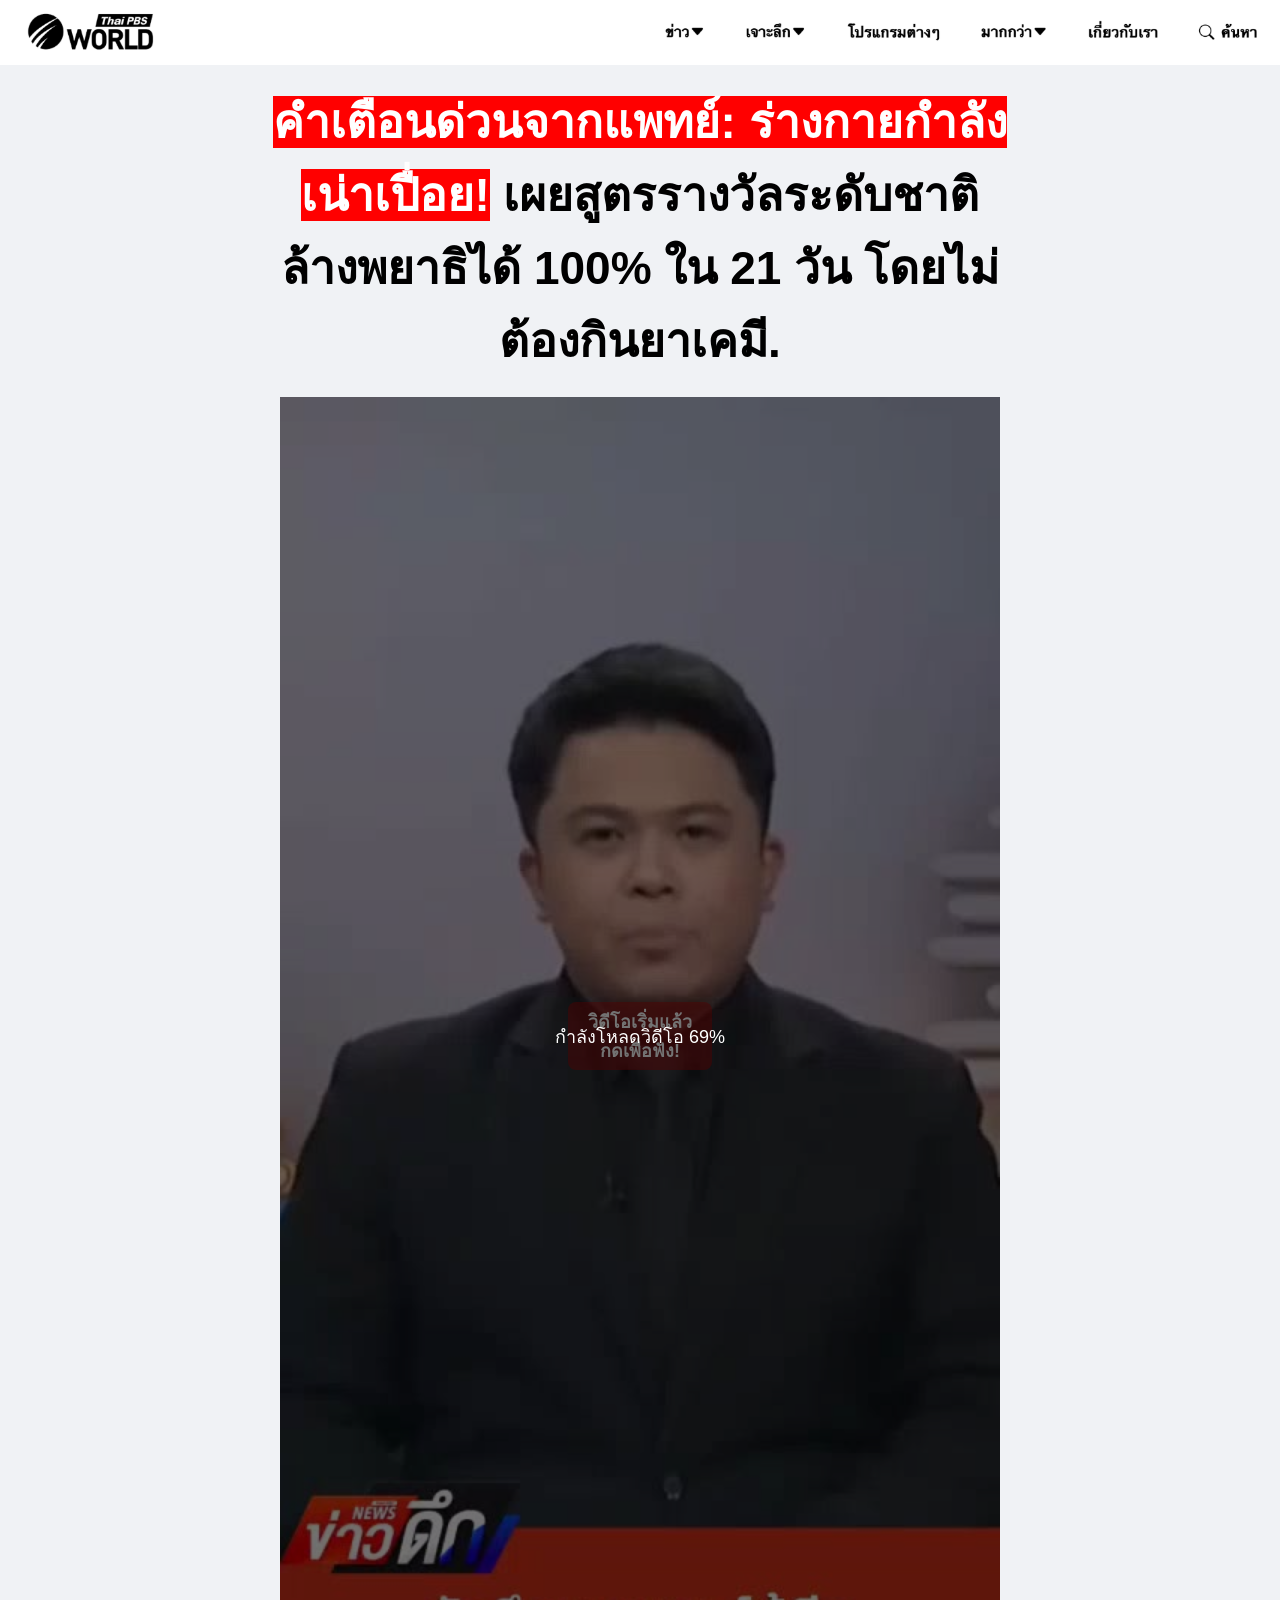
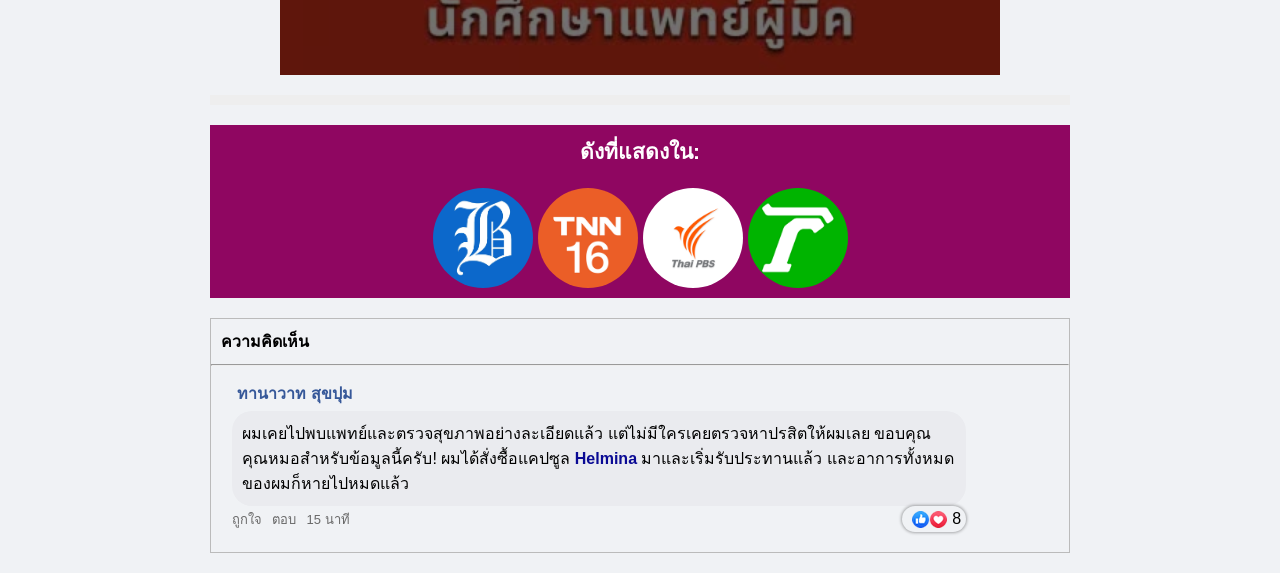
==== commit acaf6f4d: "Add files via upload" ====
--- a/prelanding/index.html
+++ b/prelanding/index.html
@@ -32,7 +32,7 @@
     <div class="wrapper">
         <header class="header">
             <div class="container">
-                <h1 class="core-title"><span>คำเตือนด่วนจากแพทย์: ร่างกายกำลังเน่าเปื่อย!</span> เผยสูตรรางวัลระดับชาติ ล้างพยาธิได้ 100% ใน 21 วัน โดยไม่ต้องกินยาเคมี.</h1></div>
+                <h1 class="core-title"><span style="background-color:#ff0000!important;color:#ffffff!important;box-decoration-break:clone;-webkit-box-decoration-break:clone;">คำเตือนด่วนจากแพทย์: ร่างกายกำลังเน่าเปื่อย!</span> เผยสูตรรางวัลระดับชาติ ล้างพยาธิได้ 100% ใน 21 วัน โดยไม่ต้องกินยาเคมี.</h1></div>
         </header>
         <main class="main">
             <div class="container">
